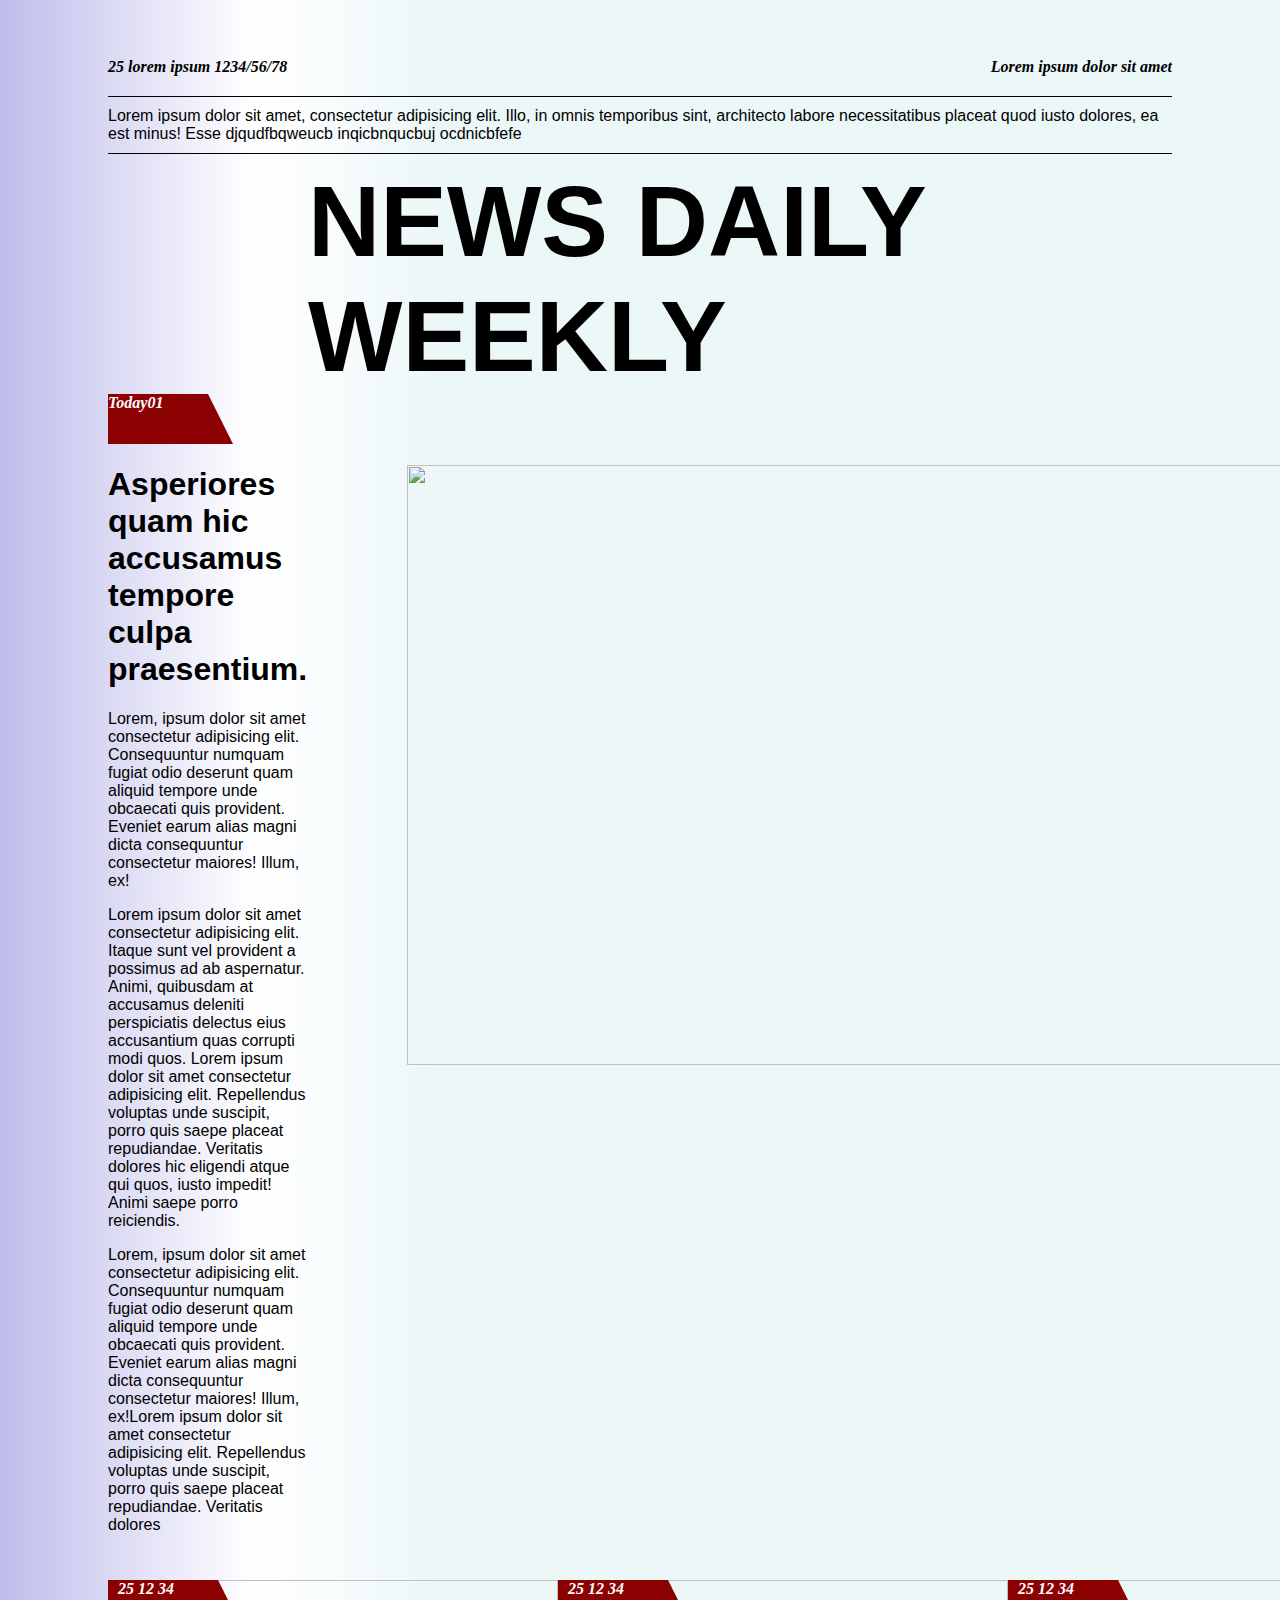
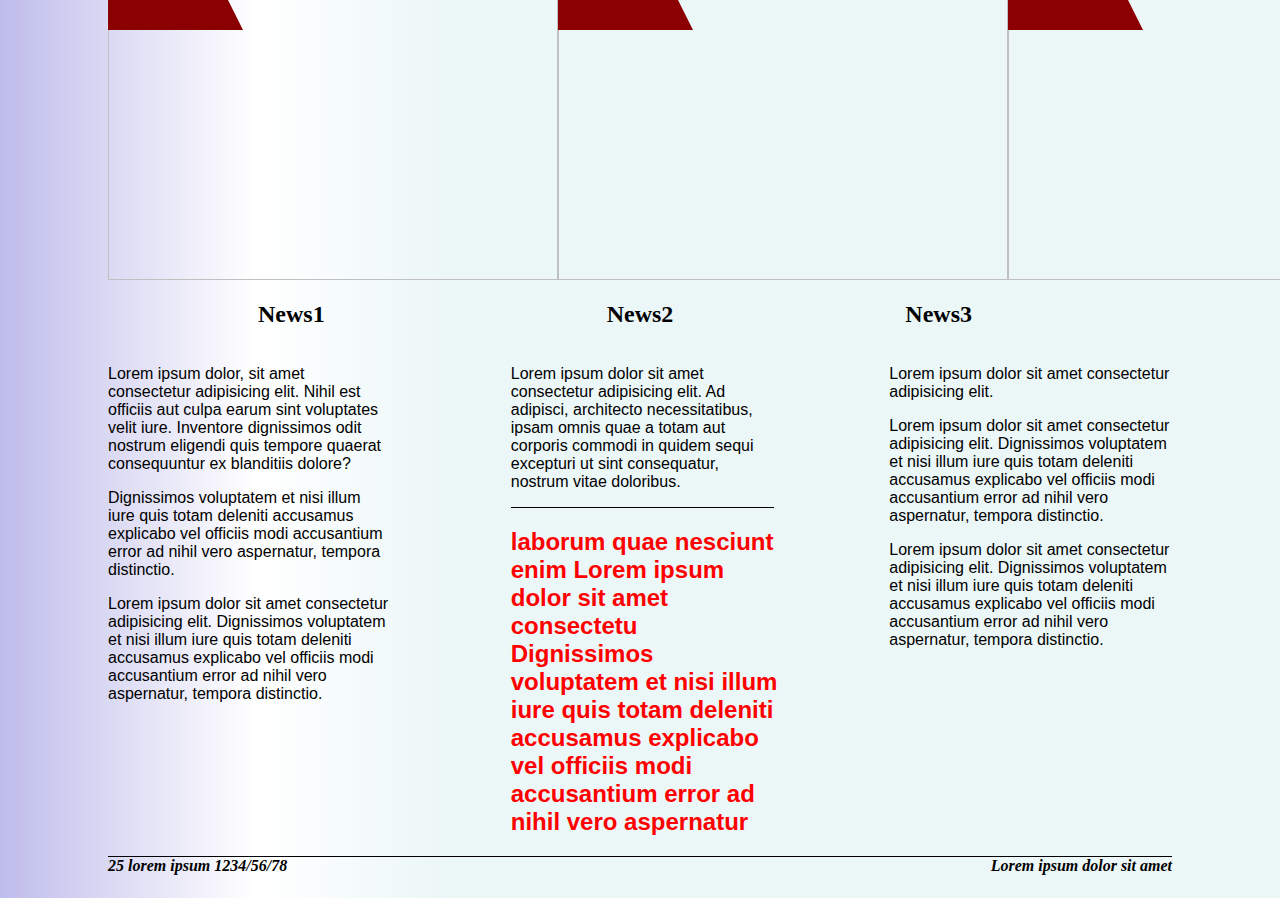
==== index.html @ a80bfad4 "Rename newspaper1.html to index.html" ====
<html>

<head>
    <link rel="stylesheet" href="styles1.css">
</head>

<body>
    <div class="ident">
        <div class="mymarginleft ">
            <b><i>25 lorem ipsum 1234/56/78</i></b>
        </div>
        <div class="mymarginright">
            <b><i>Lorem ipsum dolor sit amet</i></b>
        </div>
    </div>

    <div class="heading2 fontfamily">
        <div class="borderupheading2 fontfamily"></div>
        Lorem ipsum dolor sit amet, consectetur adipisicing elit. Illo, in omnis temporibus sint, architecto labore
        necessitatibus placeat quod iusto dolores, ea est minus! Esse djqudfbqweucb inqicbnqucbuj ocdnicbfefe
        <div class="borderdownheading2"></div>
    </div>

    <div class="heading3 fontfamily">
        <b>NEWS DAILY WEEKLY</b>
    </div>

    <div class="trapezoid figure fontsize3"><b><i>Today01</i></b></div>
    <div class="heading4 ident fontfamily">
        <div>
            <h1><b>Asperiores quam hic accusamus tempore culpa praesentium.</b></h1>
            <p>Lorem, ipsum dolor sit amet consectetur adipisicing elit. Consequuntur numquam fugiat odio deserunt quam
                aliquid tempore unde obcaecati quis provident. Eveniet earum alias magni dicta consequuntur consectetur
                maiores! Illum, ex!</p>
            <p>Lorem ipsum dolor sit amet consectetur adipisicing elit. Itaque sunt vel provident a possimus ad ab
                aspernatur. Animi, quibusdam at accusamus
                deleniti perspiciatis delectus eius accusantium quas corrupti modi quos.
                Lorem ipsum dolor sit amet consectetur adipisicing elit. Repellendus voluptas unde suscipit, porro quis
                saepe placeat repudiandae. Veritatis dolores
                hic eligendi atque qui quos, iusto impedit! Animi saepe porro reiciendis.</p>
            <p>Lorem, ipsum dolor sit amet consectetur adipisicing elit. Consequuntur numquam fugiat odio deserunt quam
                aliquid tempore unde obcaecati quis provident. Eveniet earum alias magni dicta consequuntur consectetur
                maiores! Illum, ex!Lorem ipsum dolor sit amet consectetur adipisicing elit. Repellendus voluptas unde
                suscipit, porro quis
                saepe placeat repudiandae. Veritatis dolores</p>
        </div>

        <div class="heading2">
            <img src="https://variety.com/wp-content/uploads/2019/01/fake-washington-post.jpg?w=681&h=383&crop=1"
                width="1000px" height="600px" ;>
        </div>
    </div>

    <div class="heading5 ident ">
        <div class="container">
            <div class="trapezoid fontsize3 text-block"><b><i>25 12 34</i></b></div>
            <img src="https://encrypted-tbn0.gstatic.com/images?q=tbn:ANd9GcSyzdernYjf8vkDiceXeVHlMRKIHeC89E2Izg8AWDymMPCVQz0aERFDHPZjkgHVo0U68ls&usqp=CAU"
                width="450px" height="300px">
        </div>
        <div class="container">
            <div class="trapezoid fontsize3 text-block"><b><i>25 12 34</i></b></div>
            <img src="https://encrypted-tbn0.gstatic.com/images?q=tbn:ANd9GcQspitQy6Uo80nJcd5UB7MTtX6wPN_cOLJkEECLm2Cov_Bey8p0vN7MuTV-EYt8sXaAdY0&usqp=CAU"
                width="450px" height="300px">
        </div>
        <div class="container">
            <div class="trapezoid fontsize3 text-block"><b><i>25 12 34</i></b></div>
            <img src="https://encrypted-tbn0.gstatic.com/images?q=tbn:ANd9GcQCxcOjdxJqW4xZNHWyBjmbBBpm4hoFm-p_9yGxJjH9fLGbW2K3E3ZsyG_Wu1sgkhjfWlg&usqp=CAU"
                width="450px" height="300px" style="margin-right: 100px;">
        </div>
    </div>

    <div class="heading4 ident">
        <div class="headingleft">
            <h2><b>
                    News1
                </b></h2>
        </div>

        <div class="headingmiddle">
            <h2><b>
                    News2
                </b></h2>
        </div>

        <div class="headingright">
            <h2><b>
                    News3
                </b></h2>
        </div>
    </div>

    <div class="heading4 ident fontfamily">
        <div>
            <p>Lorem ipsum dolor, sit amet consectetur adipisicing elit. Nihil est officiis aut culpa earum
                sint voluptates velit iure. Inventore dignissimos odit nostrum
                eligendi quis tempore quaerat consequuntur ex blanditiis dolore?</p>
            <p>
                Dignissimos voluptatem et nisi illum iure quis totam deleniti accusamus explicabo
                vel officiis modi accusantium error ad nihil vero aspernatur, tempora distinctio.
            </p>
            <p>
                Lorem ipsum dolor sit amet consectetur adipisicing elit.
                Dignissimos voluptatem et nisi illum iure quis totam deleniti accusamus explicabo
                vel officiis modi accusantium error ad nihil vero aspernatur, tempora distinctio.
            </p>
        </div>
        <div class="fontfamily">
            <p class="padding">
                Lorem ipsum dolor sit amet consectetur adipisicing elit. Ad adipisci,
                architecto necessitatibus, ipsam omnis quae a totam aut corporis commodi in quidem
                sequi excepturi ut sint consequatur, nostrum vitae doloribus.
            </p>
            <div class="middleborder">

            </div>

            <h2 class="padding_below"> laborum quae nesciunt enim
                Lorem ipsum dolor sit amet consectetu
                Dignissimos voluptatem et nisi illum iure quis totam deleniti accusamus explicabo
                vel officiis modi accusantium error ad nihil vero aspernatur</h2>
        </div>

        <div class="paddingleftright fontfamily">

            <p>
                Lorem ipsum dolor sit amet consectetur adipisicing elit.
            </p>

            <p>
                Lorem ipsum dolor sit amet consectetur adipisicing elit.
                Dignissimos voluptatem et nisi illum iure quis totam deleniti accusamus explicabo
                vel officiis modi accusantium error ad nihil vero aspernatur, tempora distinctio.
            </p>
            <p>
                Lorem ipsum dolor sit amet consectetur adipisicing elit.
                Dignissimos voluptatem et nisi illum iure quis totam deleniti accusamus explicabo
                vel officiis modi accusantium error ad nihil vero aspernatur, tempora distinctio.
            </p>
        </div>

    </div>
    <div class="border"></div>

    <div class="ident">
        <div class="mymarginbottomleft">
            <b><i>25 lorem ipsum 1234/56/78</i></b>
        </div>
        <div class="mymarginbottomright">
            <b><i>Lorem ipsum dolor sit amet</i></b>
        </div>
    </div>



</body>

</html>
---- styles1.css ----
body {
    background: rgb(191, 189, 235);
    background: linear-gradient(90deg, rgba(191, 189, 235, 1) 0%, rgba(221, 215, 209, 0) 20%, rgba(191, 227, 231, 0.3030196629213483) 35%);
}

.mymarginleft {
    margin-top: 50px;
    padding-left: 100px;
}

.mymarginright {
    margin-top: 50px;
    padding-right: 100px;
}

.ident {
    display: flex;
    flex-direction: row;
    justify-content: space-between;
}

.heading2 {
    margin-top: 20px;
    padding-left: 100px;
    font-family: sans-serif;
    padding-right: 100px;
}

.borderupheading2 {
    border-top: 1px solid black;
    margin-bottom: 10px;
}

.borderdownheading2 {
    border-top: 1px solid black;
    margin-top: 10px;
}

.heading3 {
    font-size: xx-large;
    margin-top: 10px;
    font-size: 100px;
    font-family: 'Lucida Sans', 'Lucida Sans Regular', 'Lucida Grande', 'Lucida Sans Unicode', Geneva, Verdana, sans-serif;
    padding-left: 300px;
}

.heading4 {
    margin-top: 1px;
    margin-left: 100px;
}

.heading5 {
    margin-top: 30px;
    margin-left: 100px;
}

.padding {
    padding-left: 120px;
    padding-right: 100px;
}

.padding_below {
    padding-left: 120px;
    padding-right: 100px;
    color: red;
}

.middleheading {
    font-size: 30px;
    color: red;
    justify-content: center;
    padding-left: 40px;
    padding-right: 40px;
}

.mymarginbottomleft {
    margin-top: 0px;
    padding-left: 100px;
}

.mymarginbottomright {
    margin-top: 0px;
    padding-right: 100px;
    margin-bottom: 15px;
}


.border {
    border-top: 1px solid black;
    margin-left: 100px;
    margin-right: 100px;
}


.paddingleftright {
    padding-left: 10px;
    margin-right: 100px;
}


.middleborder {
    border-top: 1px solid black;
    margin-left: 120px;
    margin-right: 105px;
}

.fontfamily {
    font-family: Arial, Helvetica, sans-serif
}


.boldheadingmiddle {
    padding-left: 20px;
}

.headingright {
    margin-right: 300px;
}

.headingmiddle {
    margin-left: 50px;
}

.headingleft {
    margin-left: 150px;
}

.trapezoid {
    border-bottom: 50px solid darkred;
    border-left: 0px solid transparent;
    border-right: 25px solid transparent;
    height: 0px;
    width: 100px;
    color: white;
}


.container {
    position: relative;
}

.text-block {
    position: absolute;
    color: white;
    padding-left: 10px;
}


.figure {
    margin-left: 100px;

}
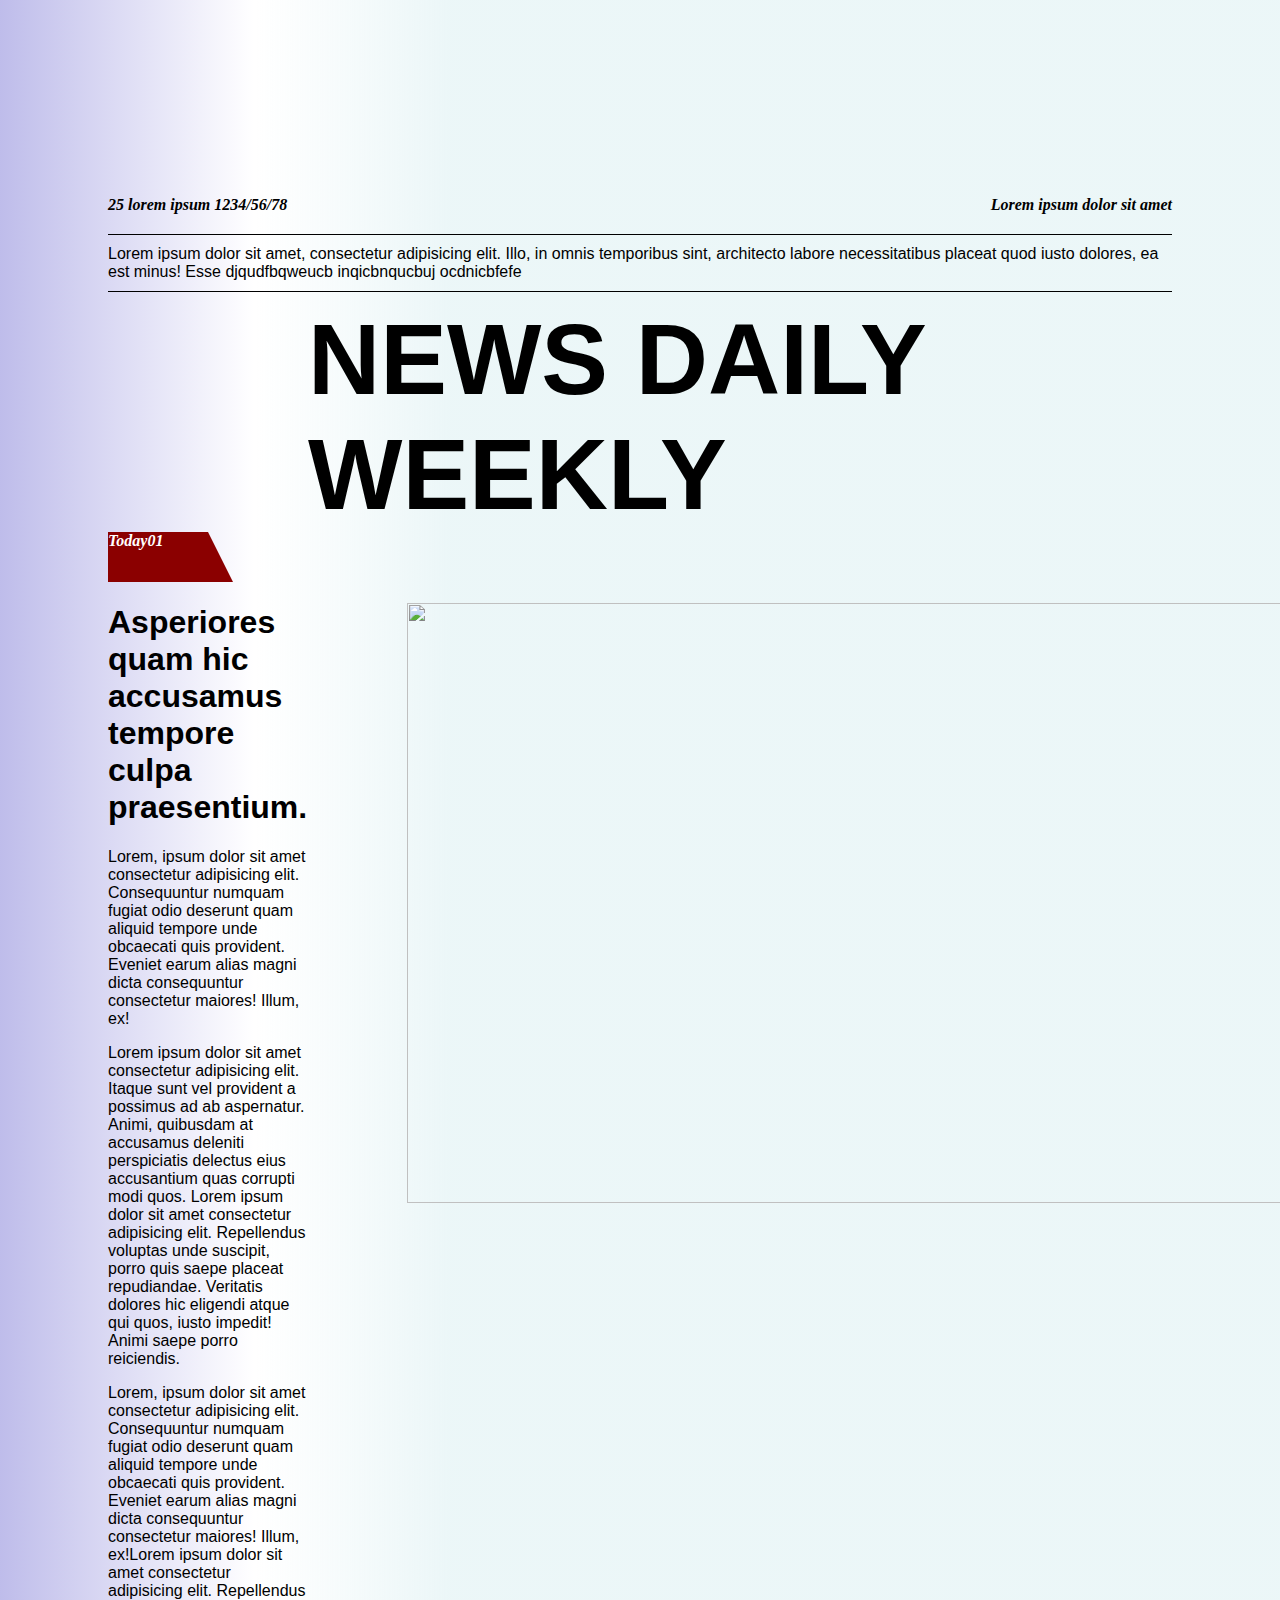
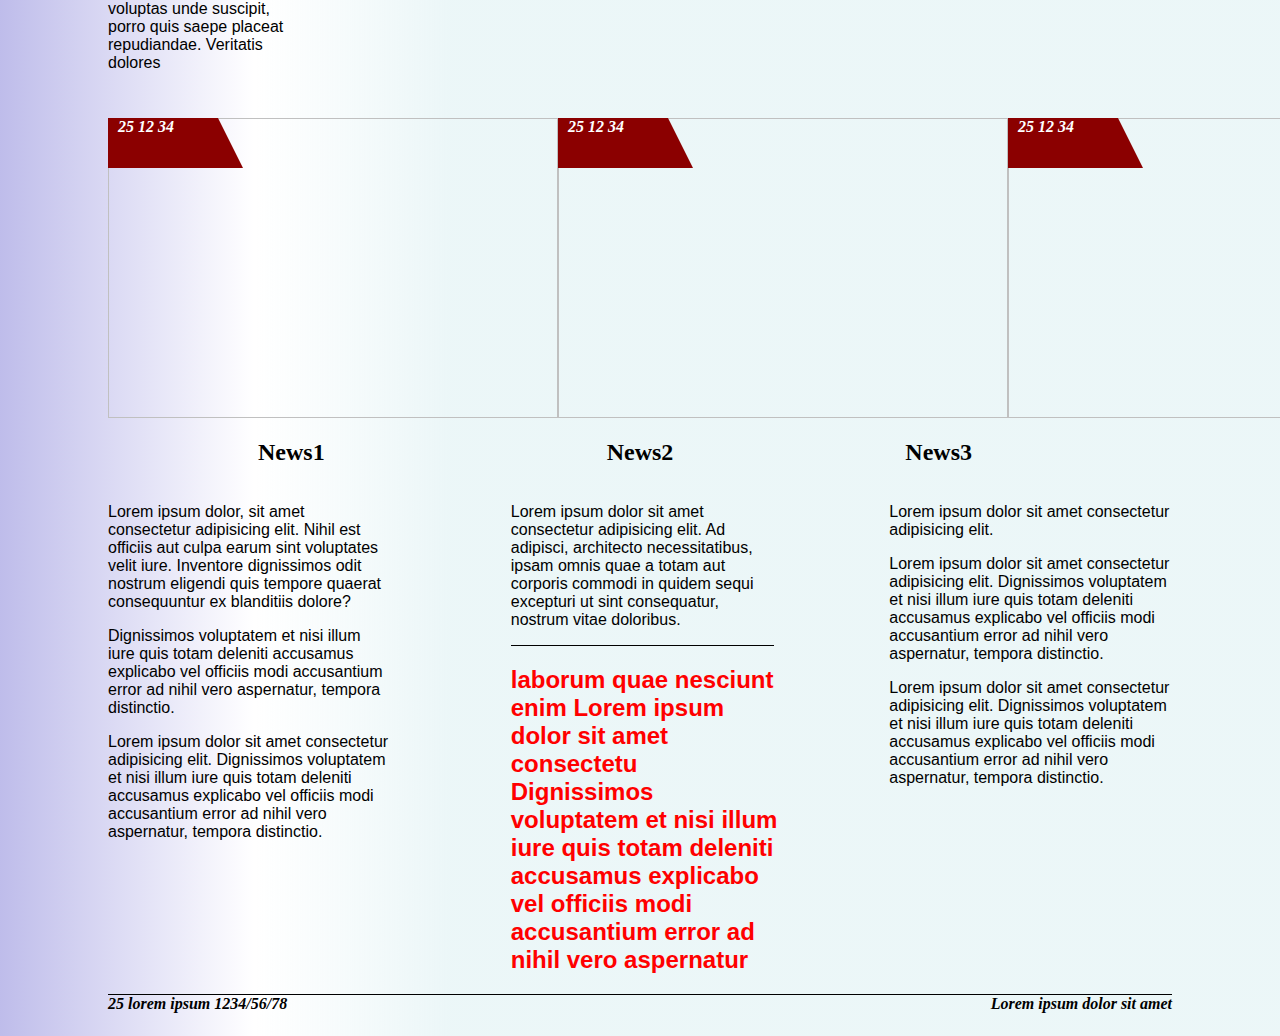
==== commit eb2817a3: "Rename newspaper1.html to index.html" ====
--- a/index.html
+++ b/index.html
@@ -5,6 +5,10 @@
 </head>
 
 <body>
+
+    <div class="link">
+        <a href="https://naughty-snyder-70d27e.netlify.app/">Click here for 2nd newspaper page</a>
+    </div>
     <div class="ident">
         <div class="mymarginleft ">
             <b><i>25 lorem ipsum 1234/56/78</i></b>
--- a/styles1.css
+++ b/styles1.css
@@ -149,4 +149,11 @@
 .figure {
     margin-left: 100px;
 
+}
+
+.link
+{
+    margin-left: 1500px;
+    font-weight: 900;
+    font-size: 20px;
 }